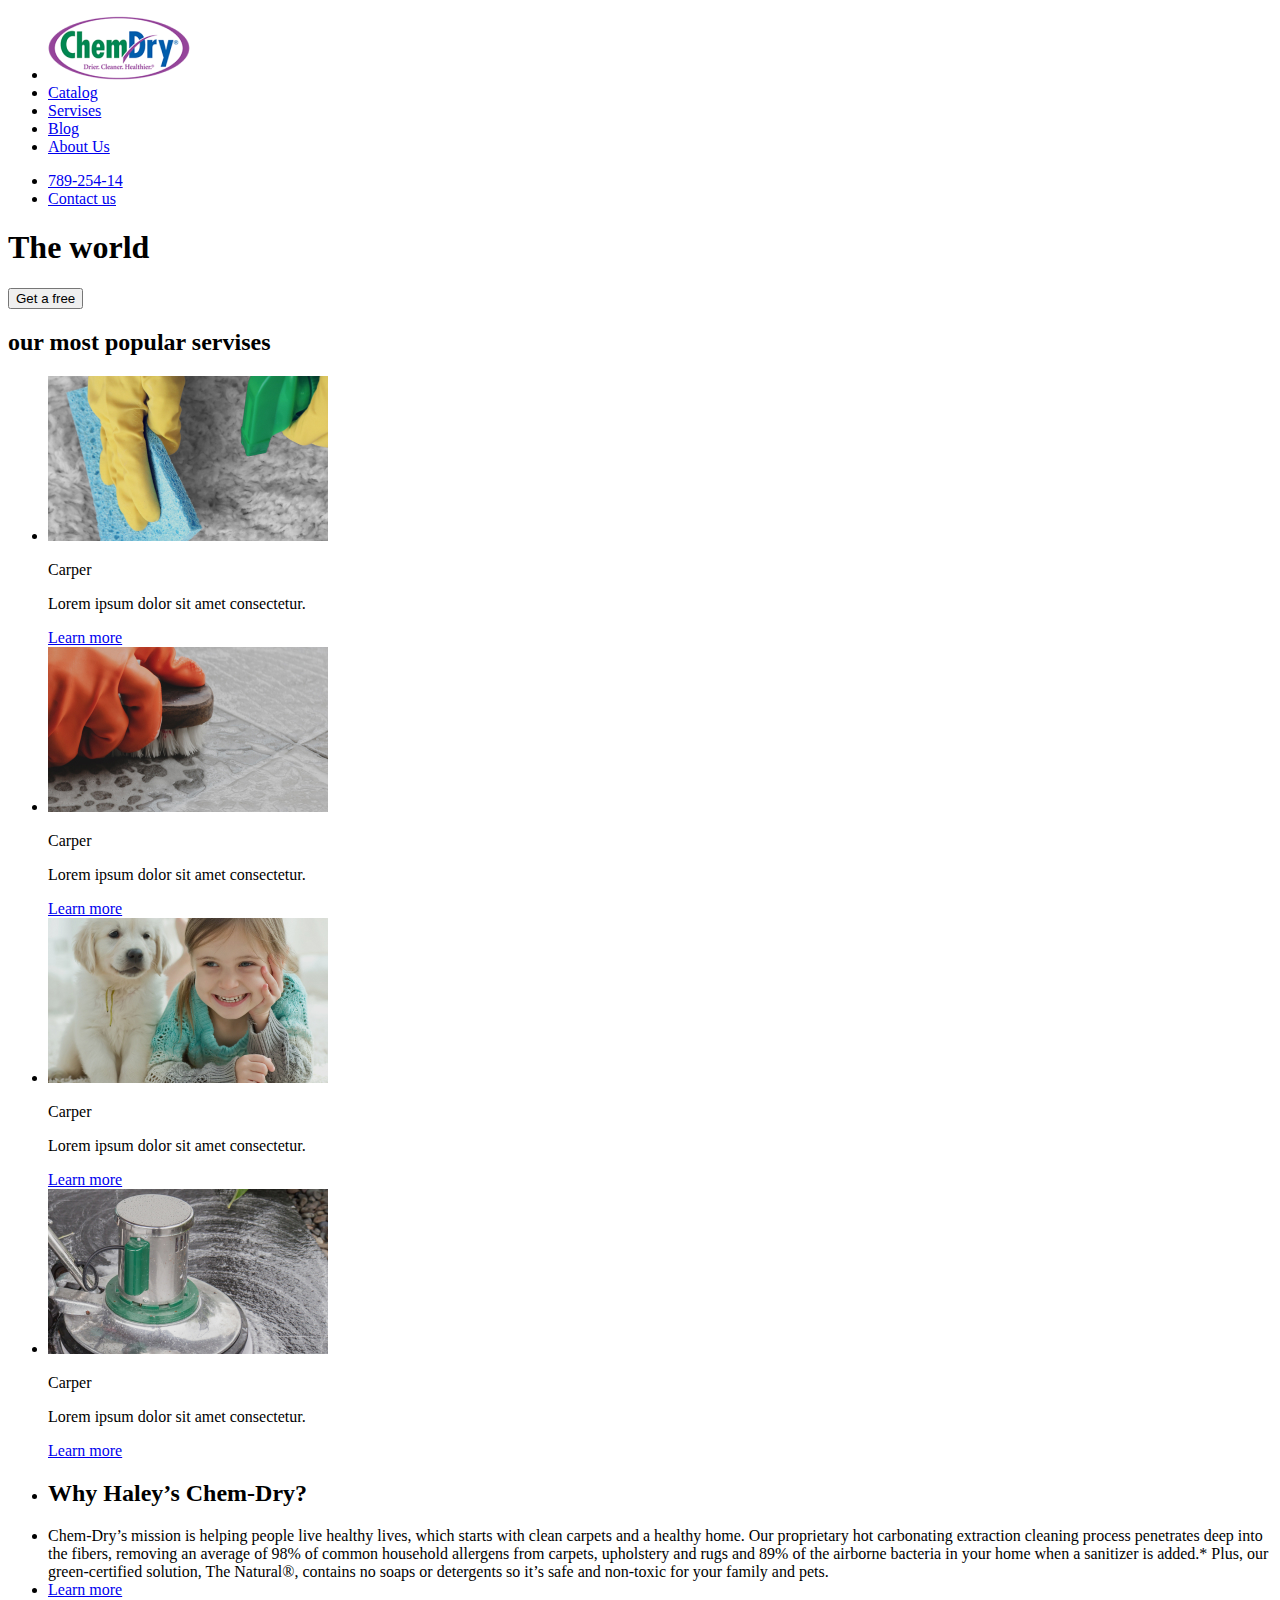
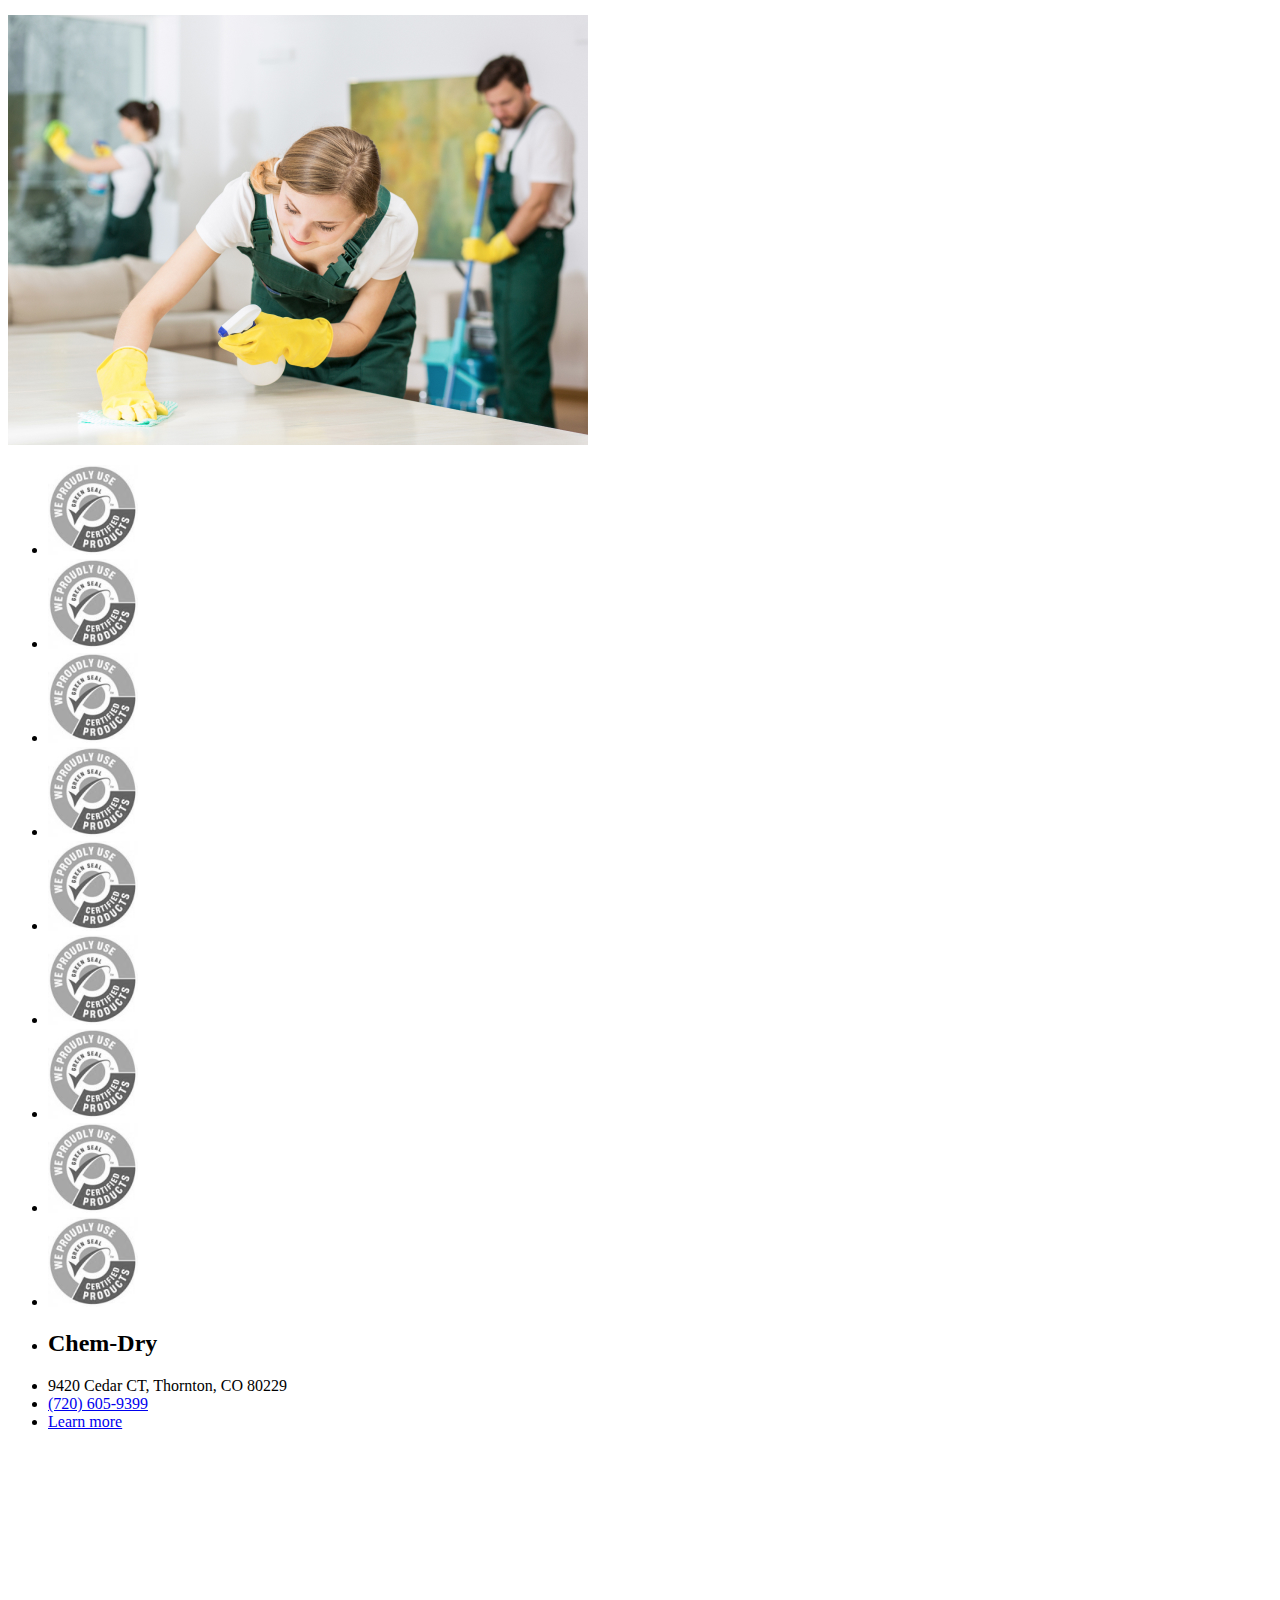
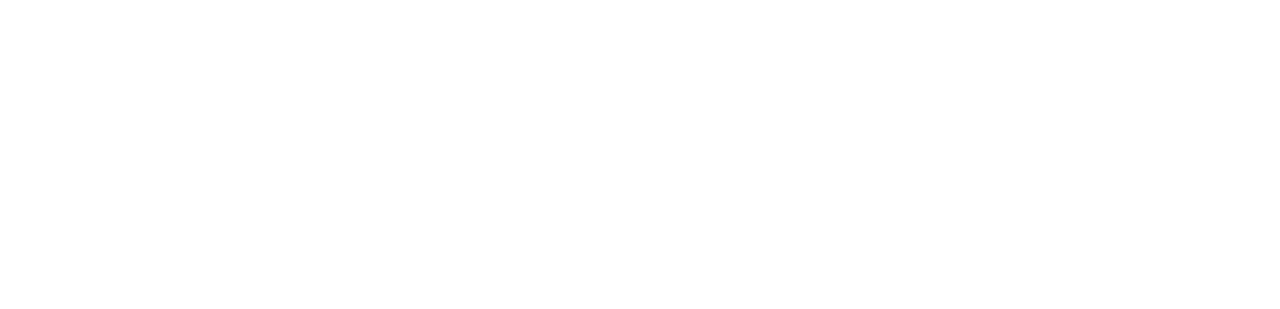
==== index.html @ 8bb9d245 "lec 3" ====
<!DOCTYPE html>
<html lang="en">
  <head>
    <meta charset="UTF-8" />
    <meta http-equiv="X-UA-Compatible" content="IE=edge" />
    <meta name="viewport" content="width=device-width, initial-scale=1.0" />
    <title>Main</title>
  </head>
  <body>
    <header class="header">
      <ul class="header__list">
        <li class="header__list-item">
          <a class="header__list-link" href="/"><img src="./img/logo.png" alt="Logo" /></a>
        </li>
        <li class="header__list-item">
          <a class="header__list-link" href="#">Catalog</a>
        </li>
        <li class="header__list-item">
          <a class="header__list-link" href="#">Servises</a>
        </li>
        <li class="header__list-item">
          <a class="header__list-link" href="#">Blog</a>
        </li>
        <li class="header__list-item">
          <a class="header__list-link" href="#">About Us</a>
        </li>
      </ul>
      <ul class="header__list-contact">
        <li class="header__list-item">
          <a class="header__list-link" href="#">789-254-14</a>
        </li>
        <li class="header__list-item">
          <a class="header__list-link" href="#">Contact us</a>
        </li>
      </ul>
    </header>
    <main class="main">
      <section class="banner">
        <h1 class="banner__title">The world</h1>
        <button type="button" class="banner__btn">Get a free</button>
      </section>
      <section class="services">
        <h2 class="servises__title">our most popular servises</h2>
        <ul class="servises__list">
          <li class="servises__list-item">
            <img src="./img/service.jpg" alt="Servis" class="servises__list-img" />
            <p class="servises__list-title">Carper</p>
            <p class="servises__list-desc">Lorem ipsum dolor sit amet consectetur.</p>
            <a href="#" class="servises__list-link">Learn more</a>
          </li>
          <li class="servises__list-item">
            <img src="./img/service-one.jpg" alt="Servis" class="servises__list-img" />
            <p class="servises__list-title">Carper</p>
            <p class="servises__list-desc">Lorem ipsum dolor sit amet consectetur.</p>
            <a href="#" class="servises__list-link">Learn more</a>
          </li>
          <li class="servises__list-item">
            <img src="./img/service-two.jpg" alt="Servis" class="servises__list-img" />
            <p class="servises__list-title">Carper</p>
            <p class="servises__list-desc">Lorem ipsum dolor sit amet consectetur.</p>
            <a href="#" class="servises__list-link">Learn more</a>
          </li>
          <li class="servises__list-item">
            <img src="./img/service-three.jpg" alt="Servis" class="servises__list-img" />
            <p class="servises__list-title">Carper</p>
            <p class="servises__list-desc">Lorem ipsum dolor sit amet consectetur.</p>
            <a href="#" class="servises__list-link">Learn more</a>
          </li>
        </ul>
      </section>
      <section class="about">
        <ul class="about__list">
          <li class="about__list-item">
            <h2 class="about__list-title">Why Haley’s Chem-Dry?</h2>
          </li>
          <li class="about__list-item">
            Chem-Dry’s mission is helping people live healthy lives, which
            starts with clean carpets and a healthy home. Our proprietary hot
            carbonating extraction cleaning process penetrates deep into the
            fibers, removing an average of 98% of common household allergens
            from carpets, upholstery and rugs and 89% of the airborne bacteria
            in your home when a sanitizer is added.* Plus, our green-certified
            solution, The Natural®, contains no soaps or detergents so it’s safe
            and non-toxic for your family and pets.
          </li>
          <li class="about__list-item">
            <a href="#" class="about__list-link">Learn more</a>
          </li>
        </ul>
        <img src="./img/cleaning.jpg" class="about__img" alt="Chem-Dry’s mission is helping people">
      </section>
      <section class="awards">
        <ul class="awards__list">
            <li class="awards__list-item"><img src="./img/award.png" class="awards__list-img" alt="award"></li>
            <li class="awards__list-item"><img src="./img/award.png" class="awards__list-img" alt="award"></li>
            <li class="awards__list-item"><img src="./img/award.png" class="awards__list-img" alt="award"></li>
            <li class="awards__list-item"><img src="./img/award.png" class="awards__list-img" alt="award"></li>
            <li class="awards__list-item"><img src="./img/award.png" class="awards__list-img" alt="award"></li>
            <li class="awards__list-item"><img src="./img/award.png" class="awards__list-img" alt="award"></li>
            <li class="awards__list-item"><img src="./img/award.png" class="awards__list-img" alt="award"></li>
            <li class="awards__list-item"><img src="./img/award.png" class="awards__list-img" alt="award"></li>
            <li class="awards__list-item"><img src="./img/award.png" class="awards__list-img" alt="award"></li>
        </ul>
      </section>
      <section class="maps">
        <div class="maps__contact">
            <ul class="maps__list">
                <li class="maps__list-item"><h2 class="maps__list-title">Chem-Dry</h2></li>
                <li class="maps__list-item">9420 Cedar CT, Thornton, CO 80229</li>
                <li class="maps__list-item"><a href="tel:7206059399">(720) 605-9399 </a></li>
                <li class="maps__list-item"><a href="#" class="maps__list-link">Learn more</a></li>
            </ul>
        </div>
        <iframe src="https://www.google.com/maps/embed?pb=!1m18!1m12!1m3!1d2372.5371506304455!2d49.28814455158159!3d53.51246307991602!2m3!1f0!2f0!3f0!3m2!1i1024!2i768!4f13.1!3m3!1m2!1s0x416879a82611632d%3A0xb18d94ffcf91e387!2sDL%20Academy!5e0!3m2!1sru!2sru!4v1675094726939!5m2!1sru!2sru" width="600" height="450" style="border:0;" allowfullscreen="" loading="lazy" referrerpolicy="no-referrer-when-downgrade"></iframe>
      </section>
    </main>
  </body>
</html>
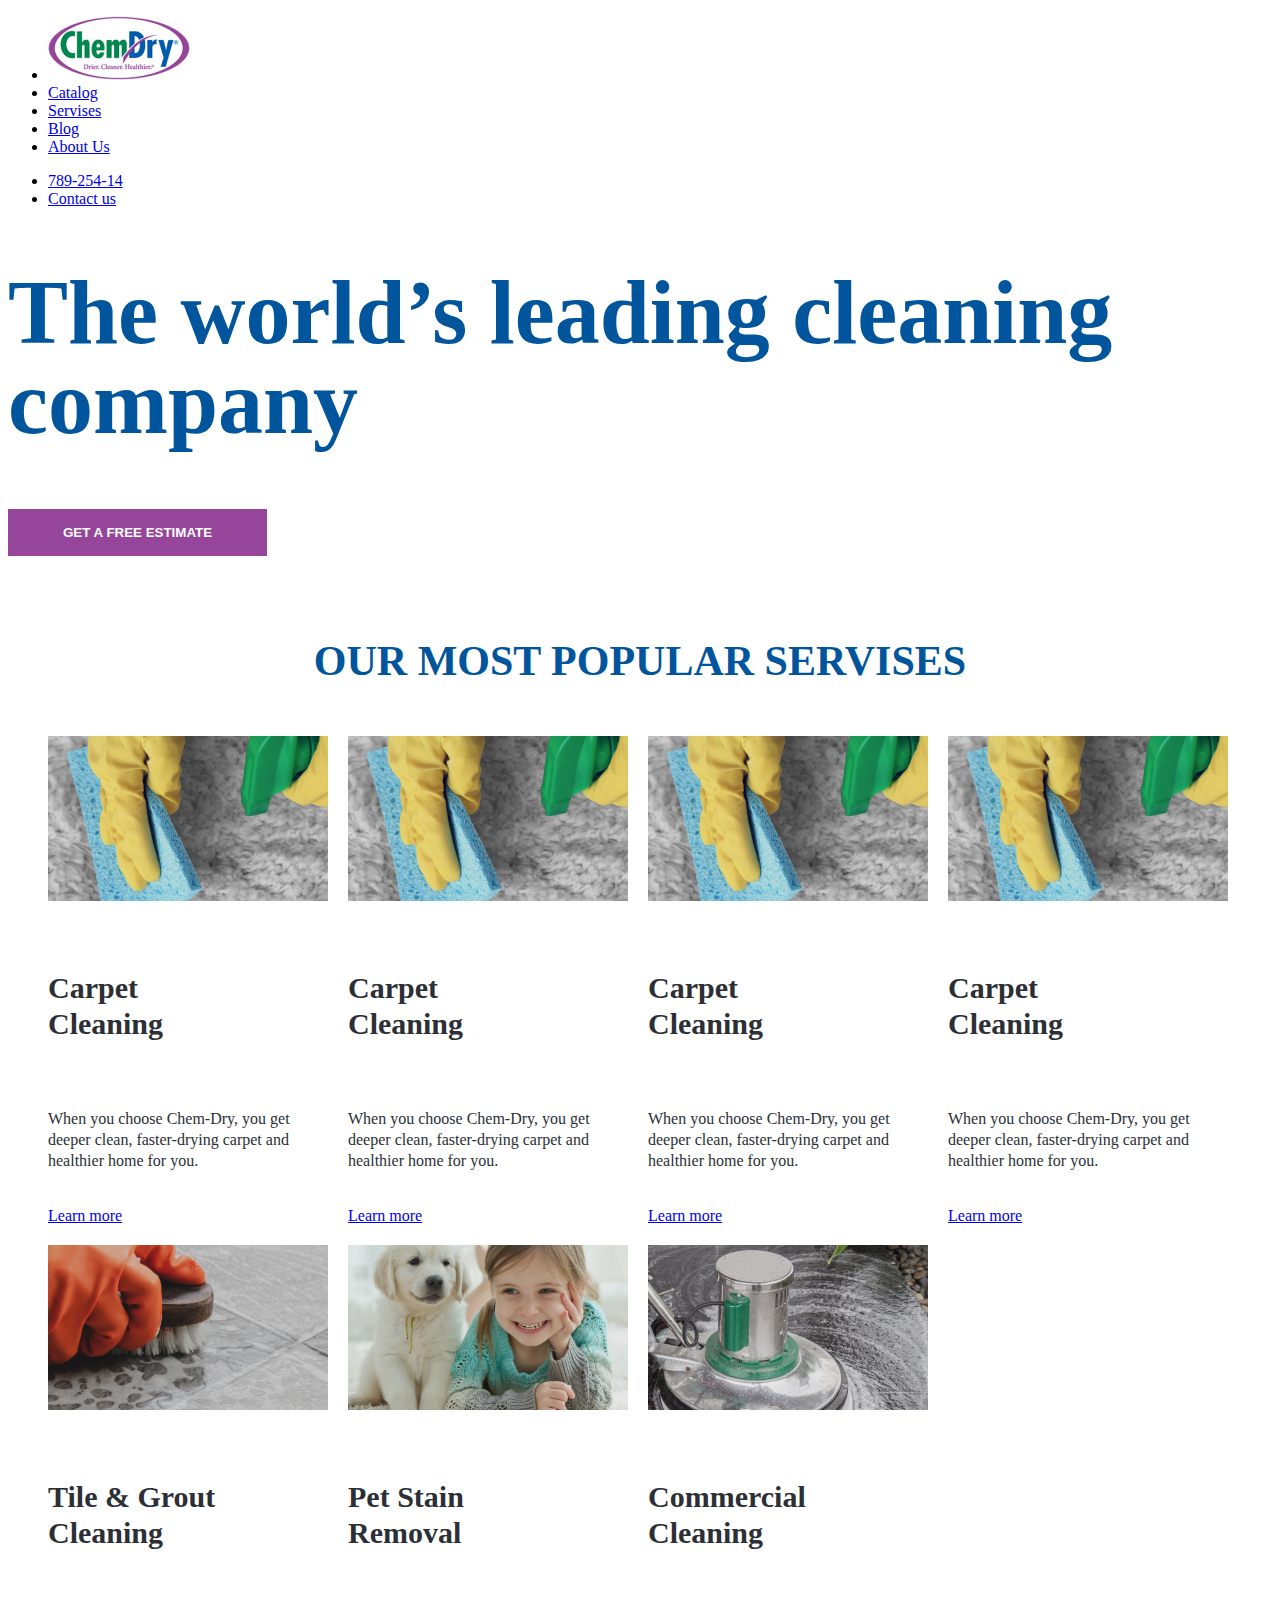
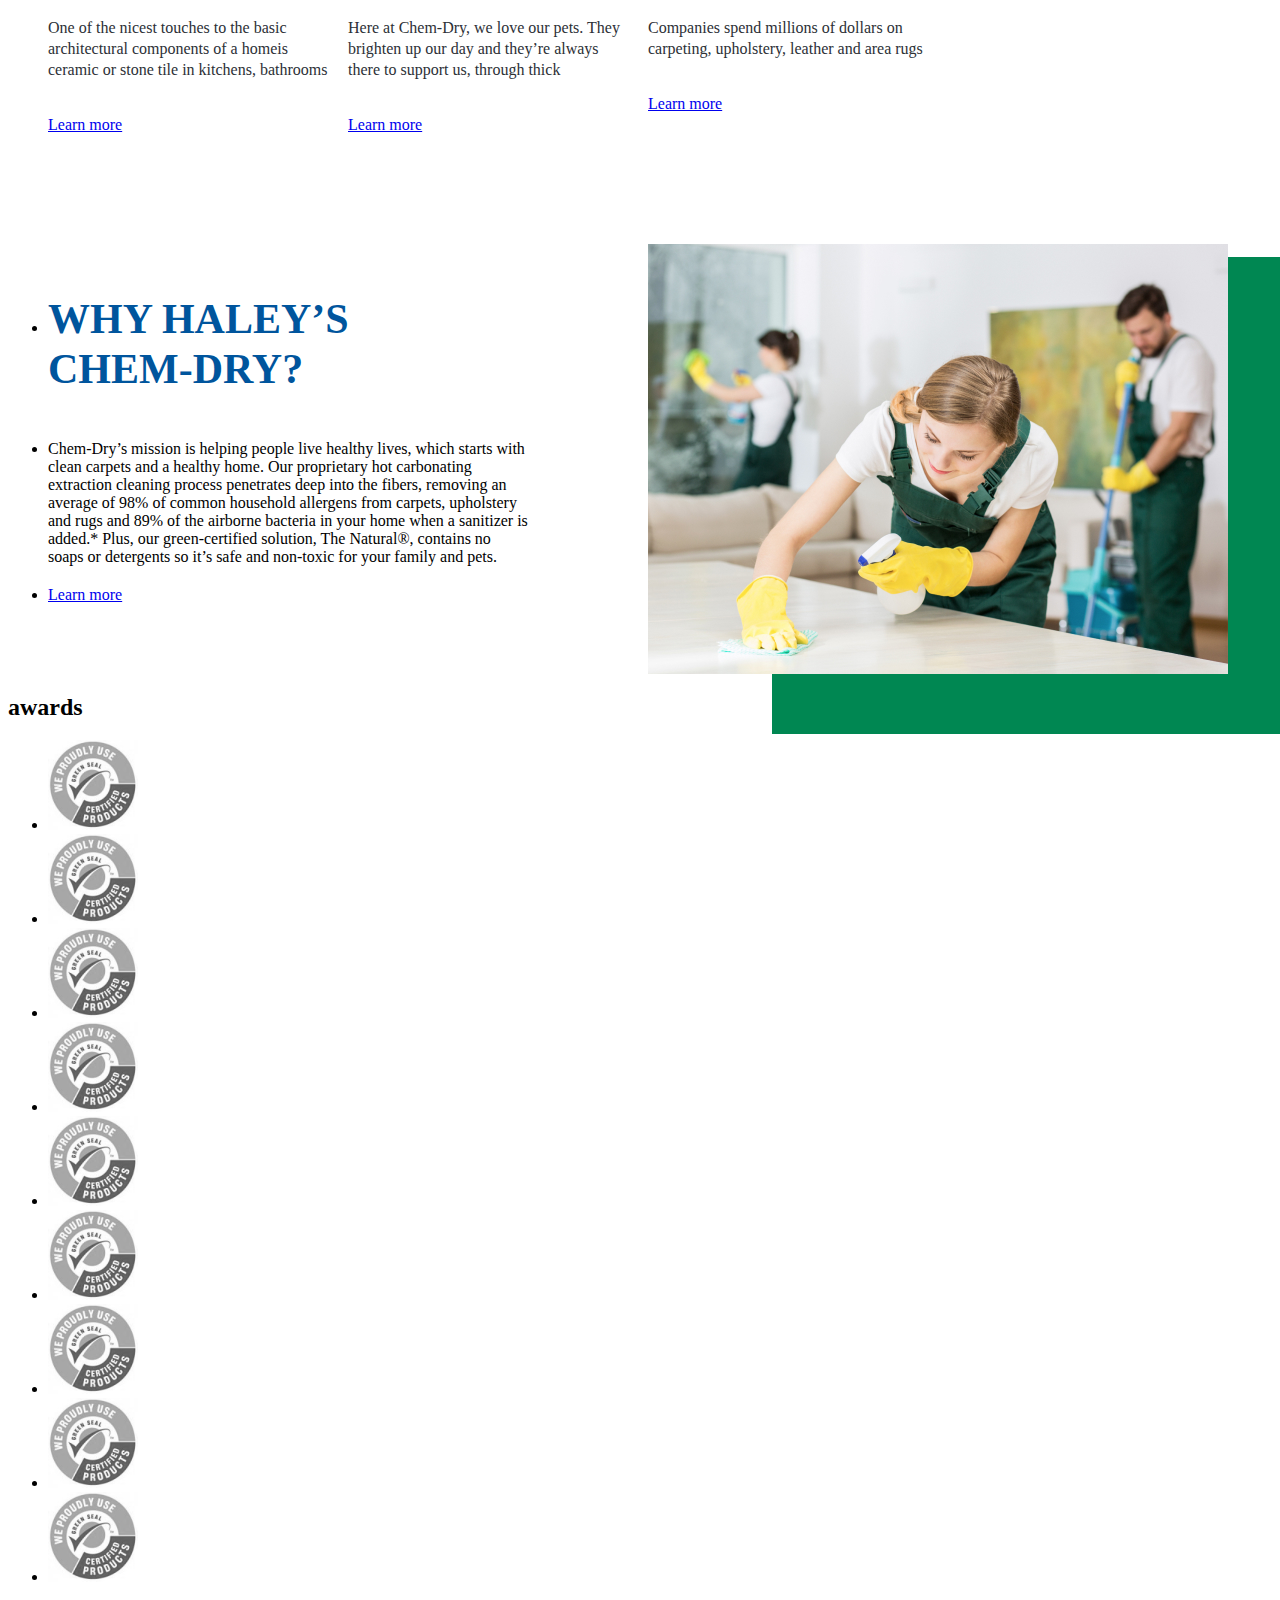
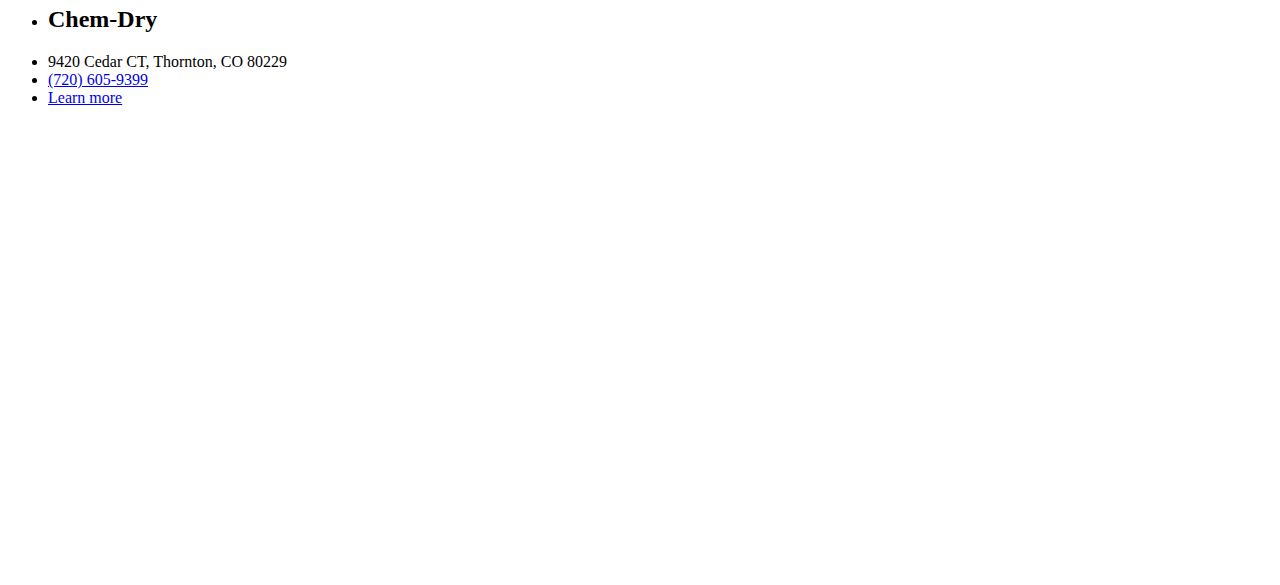
==== commit 98a411e6: "lec 7" ====
--- a/index.html
+++ b/index.html
@@ -4,13 +4,20 @@
     <meta charset="UTF-8" />
     <meta http-equiv="X-UA-Compatible" content="IE=edge" />
     <meta name="viewport" content="width=device-width, initial-scale=1.0" />
+    <!-- <link rel="preconnect" href="https://fonts.googleapis.com">
+    <link rel="preconnect" href="https://fonts.gstatic.com" crossorigin>
+    <link href="https://fonts.googleapis.com/css2?family=Lato:wght@400;700;900&display=swap" rel="stylesheet"> -->
+    <link rel="stylesheet" href="./css/normalize.css">
+    <link rel="stylesheet" href="./css/common.css">
+    <link rel="stylesheet" href="./css/fonts.css">
+    <link rel="stylesheet" href="./css/style.css">
     <title>Main</title>
   </head>
   <body>
-    <header class="header">
+    <header class="header container">
       <ul class="header__list">
         <li class="header__list-item">
-          <a class="header__list-link" href="/"><img src="./img/logo.png" alt="Logo" /></a>
+          <a class="header__list-link" href="/"><img src="./img/logo.png" alt="Logo" class="logo"/></a>
         </li>
         <li class="header__list-item">
           <a class="header__list-link" href="#">Catalog</a>
@@ -27,53 +34,79 @@
       </ul>
       <ul class="header__list-contact">
         <li class="header__list-item">
-          <a class="header__list-link" href="#">789-254-14</a>
+          <a class="header__list-link--phone" href="#">789-254-14</a>
         </li>
         <li class="header__list-item">
-          <a class="header__list-link" href="#">Contact us</a>
+          <a class="header__list-link--contact" href="./pages/contact.html">Contact us</a>
         </li>
       </ul>
     </header>
-    <main class="main">
+    <main class="main container">
       <section class="banner">
-        <h1 class="banner__title">The world</h1>
-        <button type="button" class="banner__btn">Get a free</button>
+        <h1 class="banner__title">The world’s leading
+          cleaning company</h1>
+        <button type="button" class="banner__btn" aria-label="Open popup">Get a free Estimate</button>
       </section>
-      <section class="services">
+      <section class="services container">
         <h2 class="servises__title">our most popular servises</h2>
         <ul class="servises__list">
           <li class="servises__list-item">
             <img src="./img/service.jpg" alt="Servis" class="servises__list-img" />
-            <p class="servises__list-title">Carper</p>
-            <p class="servises__list-desc">Lorem ipsum dolor sit amet consectetur.</p>
-            <a href="#" class="servises__list-link">Learn more</a>
+            <p class="servises__list-title">Carpet
+              Cleaning</p>
+            <p class="servises__list-desc">When you choose Chem-Dry, you get deeper clean, faster-drying carpet and healthier home for you.</p>
+            <a href="#" class="servises__list-link link">Learn more</a>
+          </li>
+          <li class="servises__list-item">
+            <img src="./img/service.jpg" alt="Servis" class="servises__list-img" />
+            <p class="servises__list-title">Carpet
+              Cleaning</p>
+            <p class="servises__list-desc">When you choose Chem-Dry, you get deeper clean, faster-drying carpet and healthier home for you.</p>
+            <a href="#" class="servises__list-link link">Learn more</a>
+          </li>
+          <li class="servises__list-item">
+            <img src="./img/service.jpg" alt="Servis" class="servises__list-img" />
+            <p class="servises__list-title">Carpet
+              Cleaning</p>
+            <p class="servises__list-desc">When you choose Chem-Dry, you get deeper clean, faster-drying carpet and healthier home for you.</p>
+            <a href="#" class="servises__list-link link">Learn more</a>
+          </li>
+          <li class="servises__list-item">
+            <img src="./img/service.jpg" alt="Servis" class="servises__list-img" />
+            <p class="servises__list-title">Carpet
+              Cleaning</p>
+            <p class="servises__list-desc">When you choose Chem-Dry, you get deeper clean, faster-drying carpet and healthier home for you.</p>
+            <a href="#" class="servises__list-link link">Learn more</a>
           </li>
           <li class="servises__list-item">
             <img src="./img/service-one.jpg" alt="Servis" class="servises__list-img" />
-            <p class="servises__list-title">Carper</p>
-            <p class="servises__list-desc">Lorem ipsum dolor sit amet consectetur.</p>
-            <a href="#" class="servises__list-link">Learn more</a>
+            <p class="servises__list-title">Tile & Grout Cleaning</p>
+            <p class="servises__list-desc">One of the nicest touches to the basic architectural components of a homeis ceramic or stone tile
+              in kitchens, bathrooms</p>
+            <a href="#" class="servises__list-link link">Learn more</a>
           </li>
           <li class="servises__list-item">
             <img src="./img/service-two.jpg" alt="Servis" class="servises__list-img" />
-            <p class="servises__list-title">Carper</p>
-            <p class="servises__list-desc">Lorem ipsum dolor sit amet consectetur.</p>
-            <a href="#" class="servises__list-link">Learn more</a>
+            <p class="servises__list-title">Pet Stain
+              Removal</p>
+            <p class="servises__list-desc">Here at Chem-Dry,
+              we love our pets. They brighten up our day and they’re always there to support us, through thick</p>
+            <a href="#" class="servises__list-link link">Learn more</a>
           </li>
           <li class="servises__list-item">
             <img src="./img/service-three.jpg" alt="Servis" class="servises__list-img" />
-            <p class="servises__list-title">Carper</p>
-            <p class="servises__list-desc">Lorem ipsum dolor sit amet consectetur.</p>
-            <a href="#" class="servises__list-link">Learn more</a>
+            <p class="servises__list-title">Commercial Cleaning</p>
+            <p class="servises__list-desc">Companies spend millions of dollars on carpeting, upholstery, leather and area rugs</p>
+            <a href="#" class="servises__list-link link">Learn more</a>
           </li>
         </ul>
       </section>
-      <section class="about">
+      <section class="about container">
         <ul class="about__list">
           <li class="about__list-item">
             <h2 class="about__list-title">Why Haley’s Chem-Dry?</h2>
           </li>
-          <li class="about__list-item">
+          <li class="about__list-item about__text">
             Chem-Dry’s mission is helping people live healthy lives, which
             starts with clean carpets and a healthy home. Our proprietary hot
             carbonating extraction cleaning process penetrates deep into the
@@ -84,12 +117,13 @@
             and non-toxic for your family and pets.
           </li>
           <li class="about__list-item">
-            <a href="#" class="about__list-link">Learn more</a>
+            <a href="#" class="about__list-link link">Learn more</a>
           </li>
         </ul>
         <img src="./img/cleaning.jpg" class="about__img" alt="Chem-Dry’s mission is helping people">
       </section>
-      <section class="awards">
+      <section class="awards container">
+        <h2 class="hidden">awards</h2>
         <ul class="awards__list">
             <li class="awards__list-item"><img src="./img/award.png" class="awards__list-img" alt="award"></li>
             <li class="awards__list-item"><img src="./img/award.png" class="awards__list-img" alt="award"></li>
@@ -102,13 +136,13 @@
             <li class="awards__list-item"><img src="./img/award.png" class="awards__list-img" alt="award"></li>
         </ul>
       </section>
-      <section class="maps">
+      <section class="maps container">
         <div class="maps__contact">
             <ul class="maps__list">
                 <li class="maps__list-item"><h2 class="maps__list-title">Chem-Dry</h2></li>
                 <li class="maps__list-item">9420 Cedar CT, Thornton, CO 80229</li>
                 <li class="maps__list-item"><a href="tel:7206059399">(720) 605-9399 </a></li>
-                <li class="maps__list-item"><a href="#" class="maps__list-link">Learn more</a></li>
+                <li class="maps__list-item"><a href="#" class="maps__list-link link">Learn more</a></li>
             </ul>
         </div>
         <iframe src="https://www.google.com/maps/embed?pb=!1m18!1m12!1m3!1d2372.5371506304455!2d49.28814455158159!3d53.51246307991602!2m3!1f0!2f0!3f0!3m2!1i1024!2i768!4f13.1!3m3!1m2!1s0x416879a82611632d%3A0xb18d94ffcf91e387!2sDL%20Academy!5e0!3m2!1sru!2sru!4v1675094726939!5m2!1sru!2sru" width="600" height="450" style="border:0;" allowfullscreen="" loading="lazy" referrerpolicy="no-referrer-when-downgrade"></iframe>
--- a/css/style.css
+++ b/css/style.css
@@ -0,0 +1,131 @@
+
+
+.banner__title {
+  font-style: normal;
+  font-weight: 900;
+  font-size: 90px;
+  line-height: 100%;
+  color: #00559D;
+}
+
+.banner__btn {
+  font-weight: 900;
+  padding: 16px 55px;
+  background: #95459A;
+  text-transform: uppercase;
+  color: #FFFFFF;
+  border: none;
+  cursor: pointer;
+}
+
+.services {
+  margin-top: 80px;
+}
+
+.servises__list-img {
+  margin-bottom: 19px;
+}
+
+.servises__title {
+  font-style: normal;
+  font-weight: 700;
+  font-size: 42px;
+  line-height: 50px;
+  text-transform: uppercase;
+  color: #00559D;
+  text-align: center;
+  margin-bottom: 50px;
+}
+
+.servises__list-item {
+  display: flex;
+  flex-direction: column;
+  max-width: 280px;
+  row-gap: 20px;
+}
+
+.servises__list-title {
+  font-style: normal;
+  font-weight: 700;
+  font-size: 30px;
+  line-height: 36px;
+  color: #2C3036;
+  max-width: 170px;
+}
+
+.servises__list-desc {
+  font-style: normal;
+  font-weight: 400;
+  font-size: 16px;
+  line-height: 21px;
+  color: #2C3036;
+}
+
+.delivery {
+  display: flex;
+  column-gap: 120px;
+}
+
+.background {
+  background-color: #E1F0F7;
+}
+
+.delivery__list {
+  margin-top: -35px;
+  max-width: 480px;
+}
+
+.banner-test__wrapper {
+  display: flex;
+}
+
+.servises__list {
+  display: flex;
+  column-gap: 20px;
+  row-gap: 20px;
+  margin-bottom: 110px;
+  flex-wrap: wrap;
+}
+
+.about {
+  display: flex;
+  column-gap: 120px;
+  position: relative;
+}
+
+.about__list {
+  display: flex;
+  flex-direction: column;
+}
+
+.about__list-title {
+  margin-bottom: 46px;
+  max-width: 401px;
+  font-style: normal;
+  font-weight: 700;
+  font-size: 42px;
+  line-height: 50px;
+  text-transform: uppercase;
+  color: #00559D;
+}
+
+.about__text {
+  max-width: 480px;
+  margin-bottom: 20px;
+}
+
+.about::before {
+  content: '';
+  position: absolute;
+  display: block;
+  width: 570px;
+  height: 477px;
+  right: -70px;
+  bottom: -60px;
+  background: #008752;
+  z-index: 5;
+}
+
+.about__img {
+  z-index: 15;
+}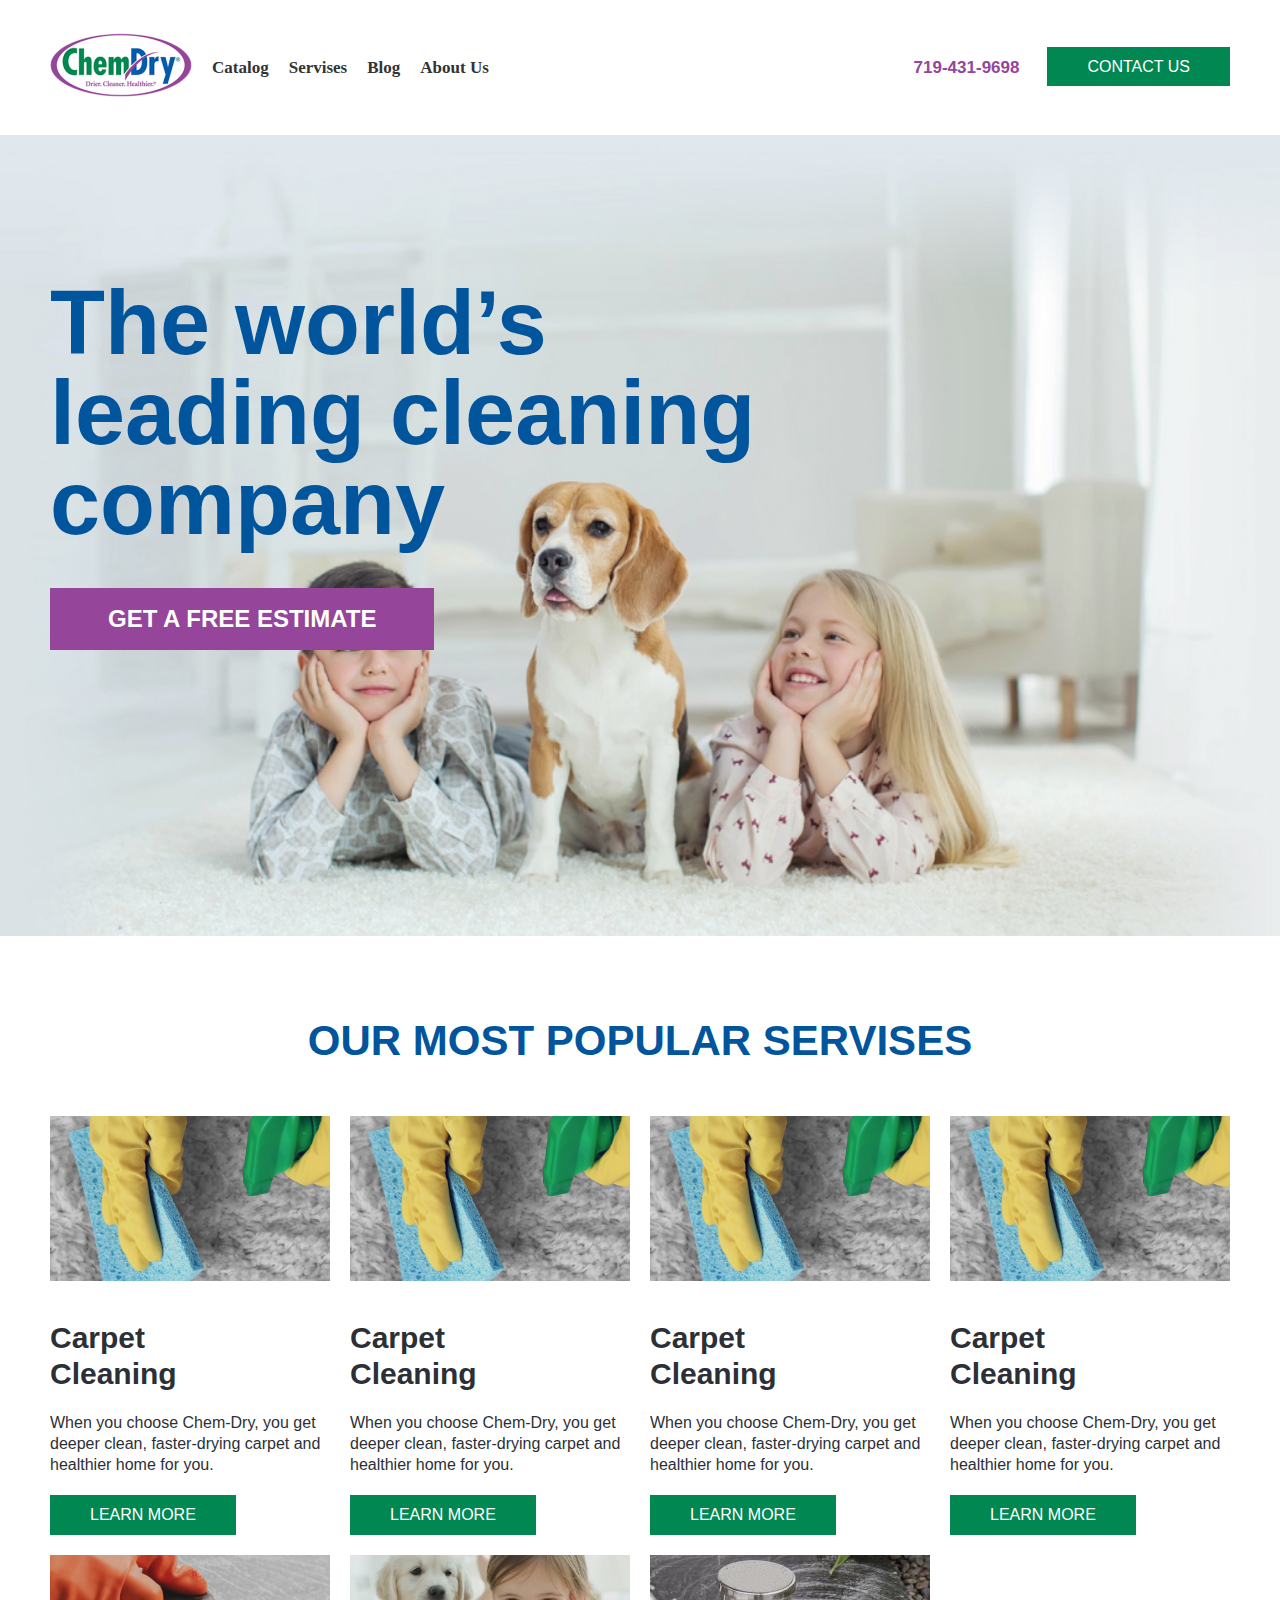
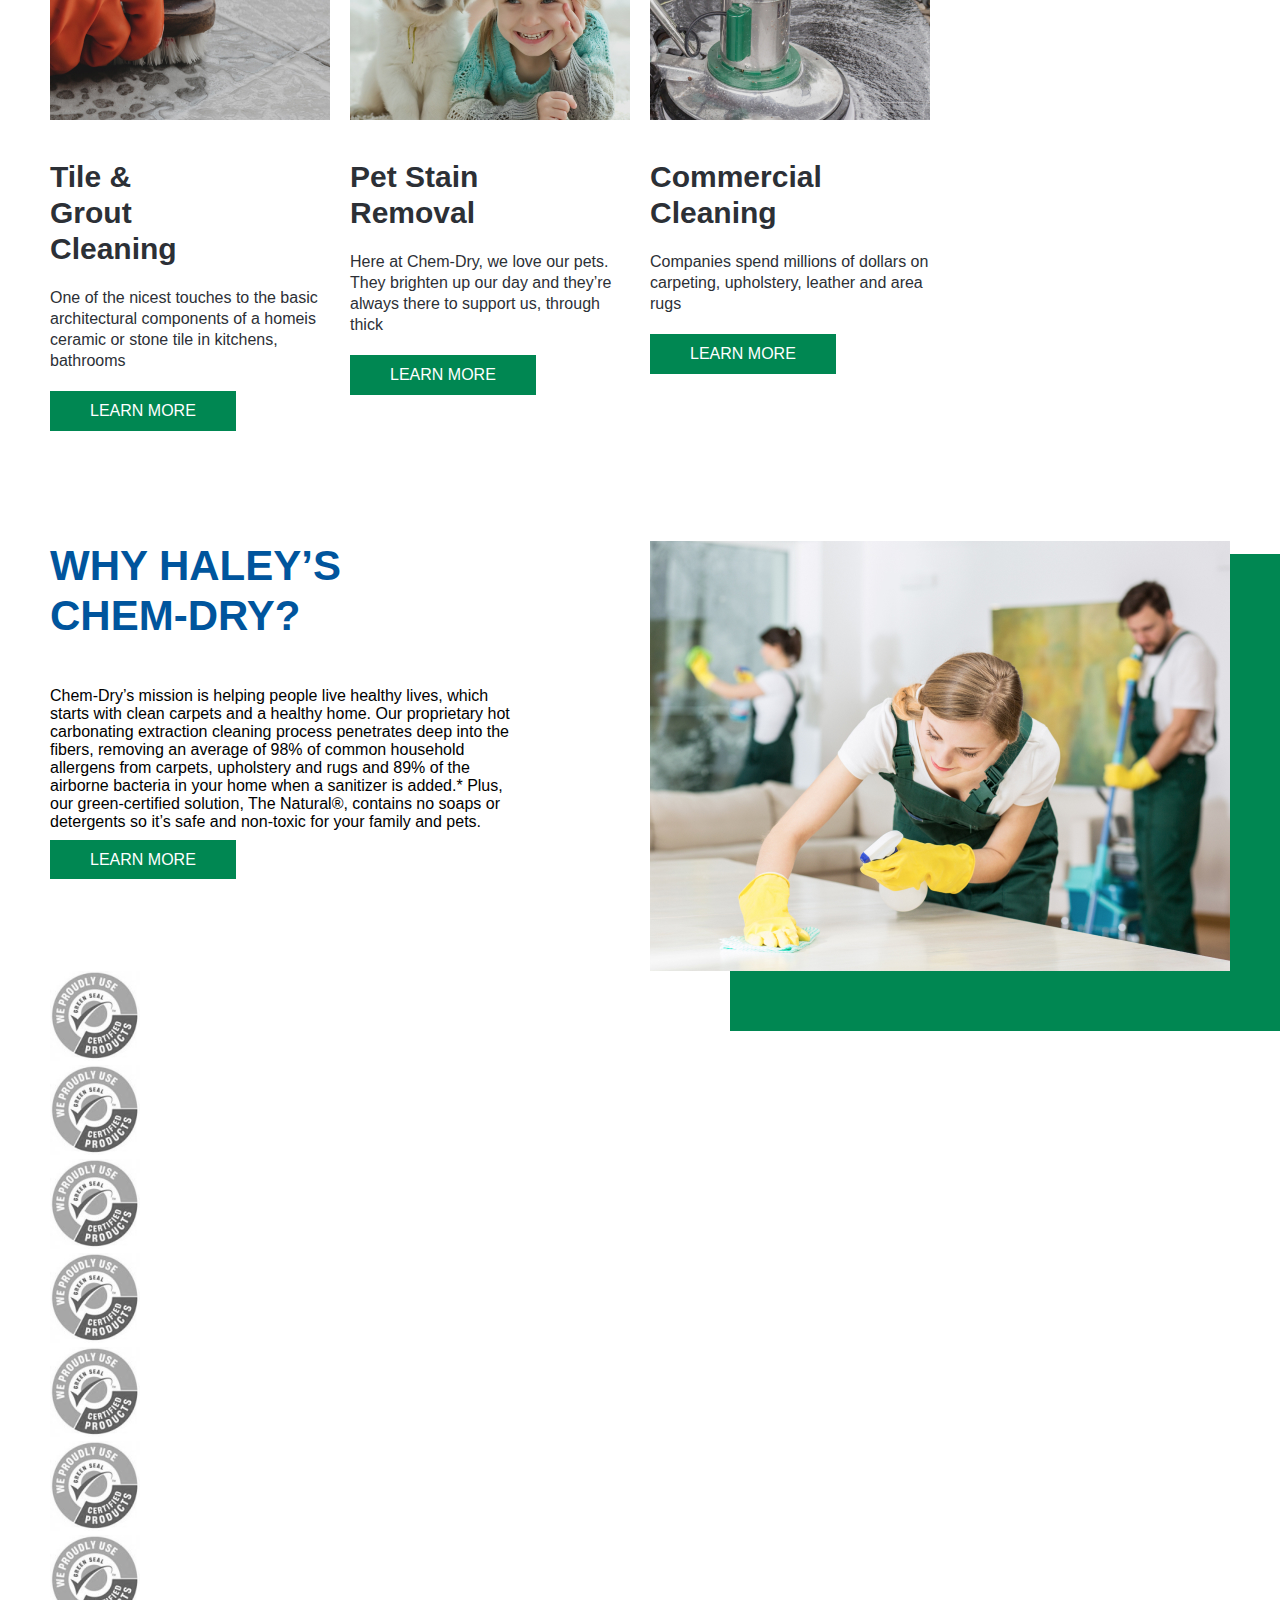
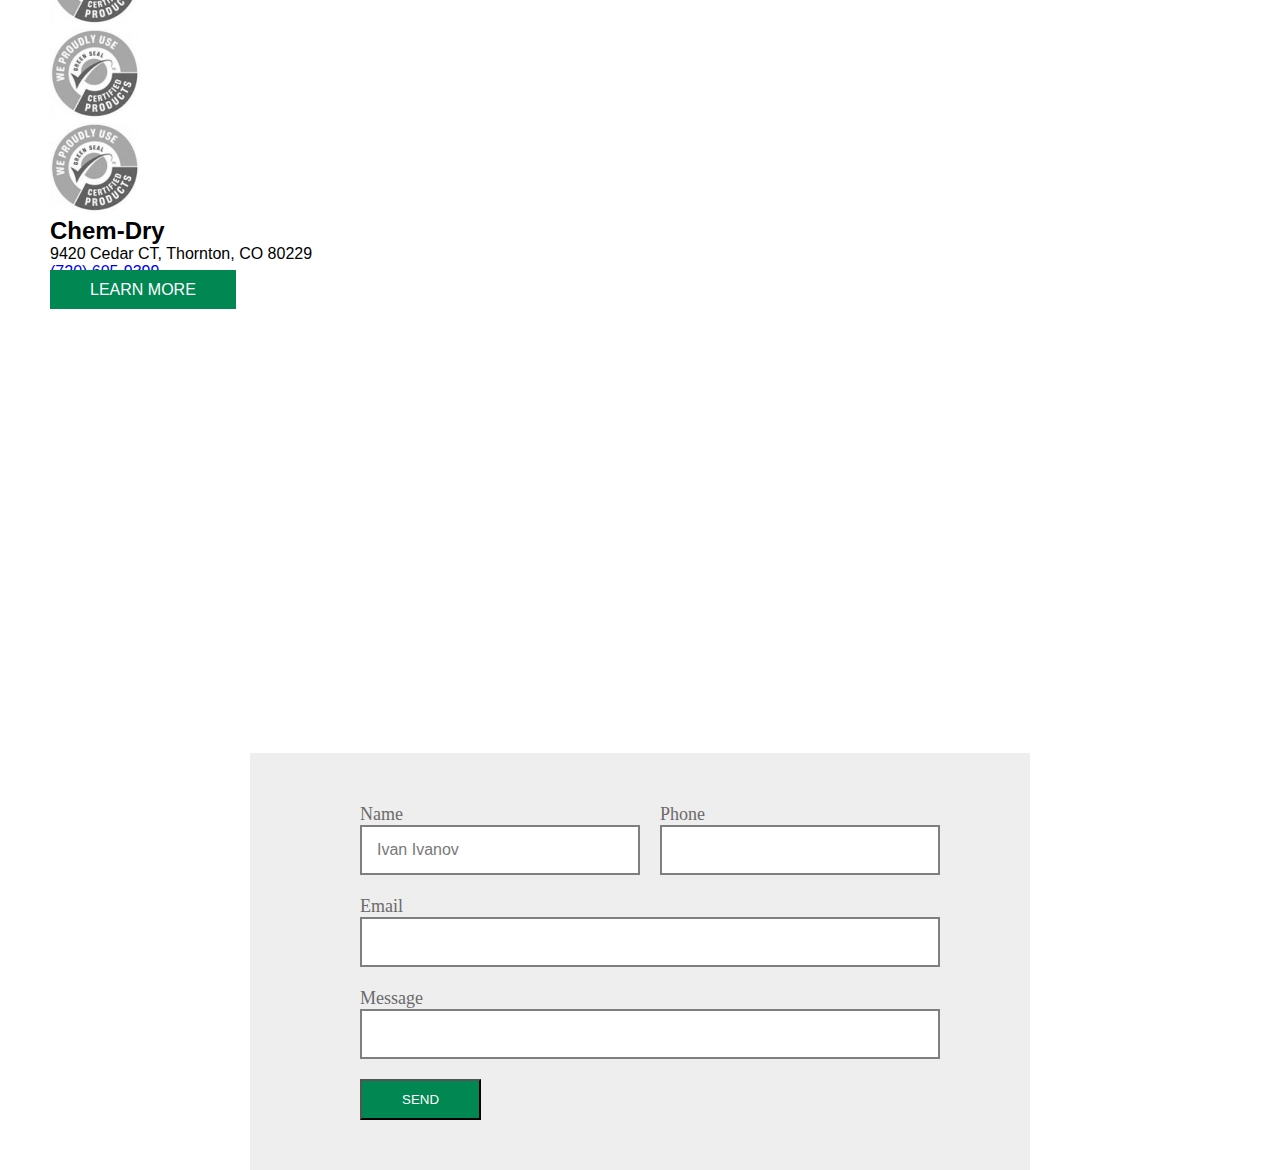
==== commit b65228e6: "lec 8" ====
--- a/index.html
+++ b/index.html
@@ -34,18 +34,20 @@
       </ul>
       <ul class="header__list-contact">
         <li class="header__list-item">
-          <a class="header__list-link--phone" href="#">789-254-14</a>
+          <a class="header__list-link--phone" href="#">719-431-9698</a>
         </li>
         <li class="header__list-item">
           <a class="header__list-link--contact" href="./pages/contact.html">Contact us</a>
         </li>
       </ul>
     </header>
-    <main class="main container">
+    <main class="main">
       <section class="banner">
-        <h1 class="banner__title">The world’s leading
-          cleaning company</h1>
-        <button type="button" class="banner__btn" aria-label="Open popup">Get a free Estimate</button>
+        <div class="container">
+          <h1 class="banner__title">The world’s leading
+            cleaning company</h1>
+          <button type="button" class="banner__btn" aria-label="Open popup">Get a free Estimate</button>
+        </div>
       </section>
       <section class="services container">
         <h2 class="servises__title">our most popular servises</h2>
@@ -148,5 +150,30 @@
         <iframe src="https://www.google.com/maps/embed?pb=!1m18!1m12!1m3!1d2372.5371506304455!2d49.28814455158159!3d53.51246307991602!2m3!1f0!2f0!3f0!3m2!1i1024!2i768!4f13.1!3m3!1m2!1s0x416879a82611632d%3A0xb18d94ffcf91e387!2sDL%20Academy!5e0!3m2!1sru!2sru!4v1675094726939!5m2!1sru!2sru" width="600" height="450" style="border:0;" allowfullscreen="" loading="lazy" referrerpolicy="no-referrer-when-downgrade"></iframe>
       </section>
     </main>
+    <div class="popup">
+      <form action="#" class="form">
+        <div class="form__inner-wr">
+          <div class="form__wrapper">
+            <div class="form__inner">
+              <label for="name" class="form__label">Name</label>
+              <input type="text" id="name" class="form__input" placeholder="Ivan Ivanov">
+            </div>
+            <div class="form__inner">
+              <label for="phone" class="form__label">Phone</label>
+              <input type="tel" id="phone" class="form__input">
+            </div>
+          </div>
+          <div class="form__wrapper-email">
+            <label for="email" class="form__label">Email</label>
+            <input type="email" id="email" class="form__input-email">
+          </div>
+          <div class="form__wrapper-email">
+            <label for="message" class="form__label">Message</label>
+            <input type="text" id="message" class="form__input-email">
+          </div>
+          <button type="submit" class="header__list-link--contact">Send</button>
+        </div>
+      </form>
+    </div>
   </body>
 </html>
--- a/css/common.css
+++ b/css/common.css
@@ -0,0 +1,161 @@
+* {
+    padding: 0;
+    margin: 0;
+    box-sizing: border-box;
+}
+
+body {
+    font-family: 'Lato', sans-serif;
+}
+
+a {
+    text-decoration: none;
+}
+
+li {
+    list-style-type: none;
+}
+
+h1,
+h2,
+h3 {
+    padding: 0;
+    margin: 0;
+}
+
+.container {
+    max-width: 1180px;
+    margin: 0 auto;
+}
+
+.hidden {
+    display: none;
+}
+
+.link {
+    padding: 11px 40px;
+    color: #FFFFFF;
+    background: #008752;
+    text-transform: uppercase;
+    max-width: max-content;
+}
+
+.header {
+    display: flex;
+    align-items: center;
+    margin-top: 33px;
+    margin-bottom: 33px;
+}
+
+.header__list {
+    display: flex;
+    align-items: center;
+    margin-right: auto;
+    column-gap: 20px;
+}
+
+.header__list-contact {
+    display: flex;
+}
+
+.header__list-link {
+    font-family: 'Lato';
+    font-style: normal;
+    font-weight: 700;
+    font-size: 17px;
+    line-height: 20px;
+    color: #333333;
+}
+
+.header__list-link--phone {
+    font-style: normal;
+    font-weight: 800;
+    margin-right: 28px;
+    font-size: 17px;
+    line-height: 20px;
+    color: #95459A;
+}
+
+.header__list-link--contact {
+    padding: 11px 40px;
+    color: #FFFFFF;
+    background: #008752;
+    text-transform: uppercase;
+}
+
+.footer {
+    background-color: #434343;
+}
+
+.form {
+    margin: auto;
+    width: 780px;
+    background: #EEEEEE;
+}
+
+.form__inner-wr {
+    padding: 50px 110px;
+}
+
+.form__wrapper {
+    display: flex;
+    column-gap: 20px;
+    margin-bottom: 20px;
+}
+
+.form__wrapper-email {
+    display: flex;
+    flex-direction: column;
+    margin-bottom: 20px;
+}
+
+.form__inner {
+    display: flex;
+    flex-direction: column;
+}
+
+.form__label {
+    font-family: 'Lato';
+    font-style: normal;
+    font-weight: 400;
+    font-size: 18px;
+    line-height: 22px;
+    color: #6B6A6A;
+    position: relative;
+}
+
+.form__input {
+    width: 280px;
+    height: 50px;
+    border: 2px solid rgba(0, 0, 0, 0.5);
+}
+
+.form__input::placeholder {
+    font-style: normal;
+    font-weight: 400;
+    font-size: 16px;
+    line-height: 20px;
+    color: #797979;
+    padding-left: 15px;
+}
+
+.form__input-email {
+    width: 580px;
+    height: 50px;
+    border: 2px solid rgba(0, 0, 0, 0.5);
+}
+
+.form__payment {
+    border: none;
+    margin-left: -12px;
+}
+
+.form__payment-list {
+    display: flex;
+    column-gap: 61px;
+    margin-left: 20px;
+}
+
+.form__payment-input {
+    appearance: none;
+}--- a/css/style.css
+++ b/css/style.css
@@ -1,4 +1,12 @@
-
+.banner {
+  position: relative;
+  background-image: url(../img/banner.jpg);
+  background-position: center;
+  background-size: cover;
+  background-repeat: no-repeat;
+  background-color: #E0E7ED;
+  padding: 143px 0 286px;
+}
 
 .banner__title {
   font-style: normal;
@@ -6,15 +14,18 @@
   font-size: 90px;
   line-height: 100%;
   color: #00559D;
+  max-width: 765px;
 }
 
 .banner__btn {
   font-weight: 900;
-  padding: 16px 55px;
+  padding: 17px 58px;
   background: #95459A;
   text-transform: uppercase;
   color: #FFFFFF;
+  font-size: 24px;
   border: none;
+  margin-top: 40px;
   cursor: pointer;
 }
 
@@ -96,6 +107,7 @@
 .about__list {
   display: flex;
   flex-direction: column;
+  max-width: 480px;
 }
 
 .about__list-title {
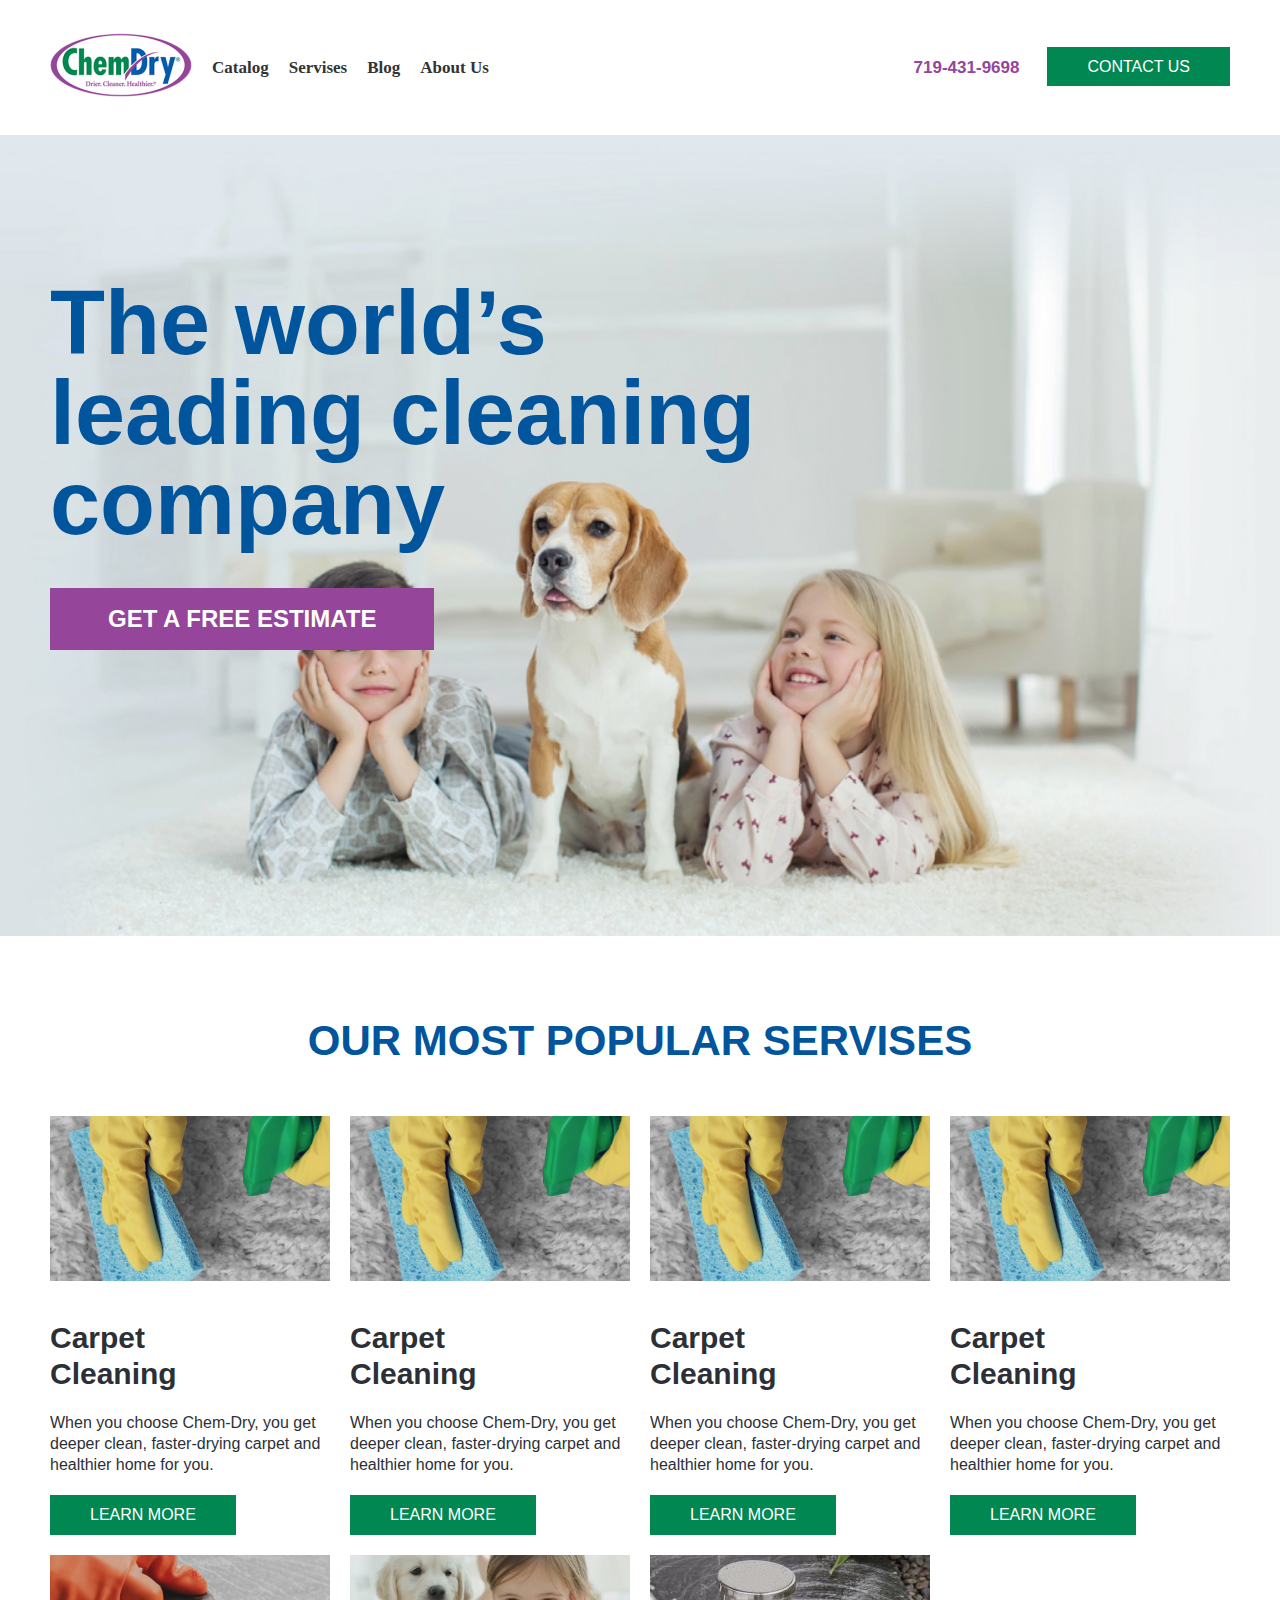
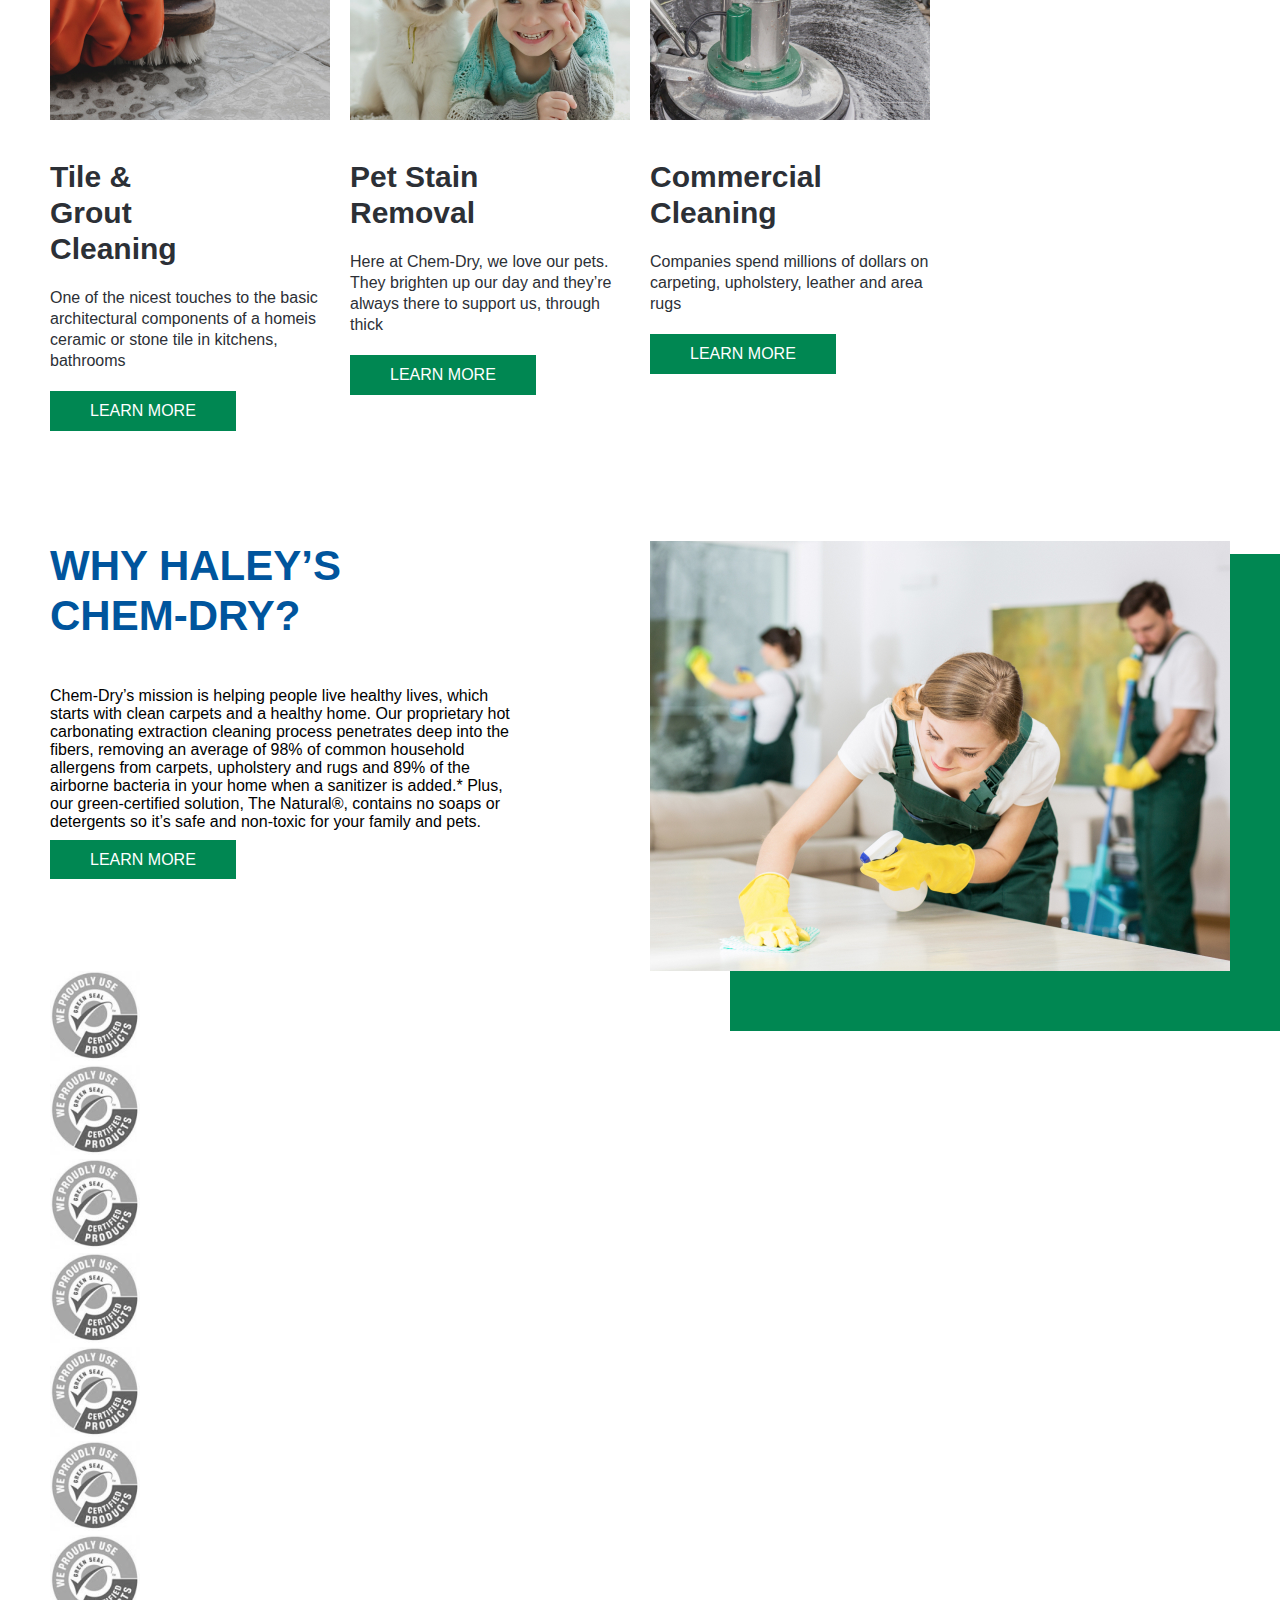
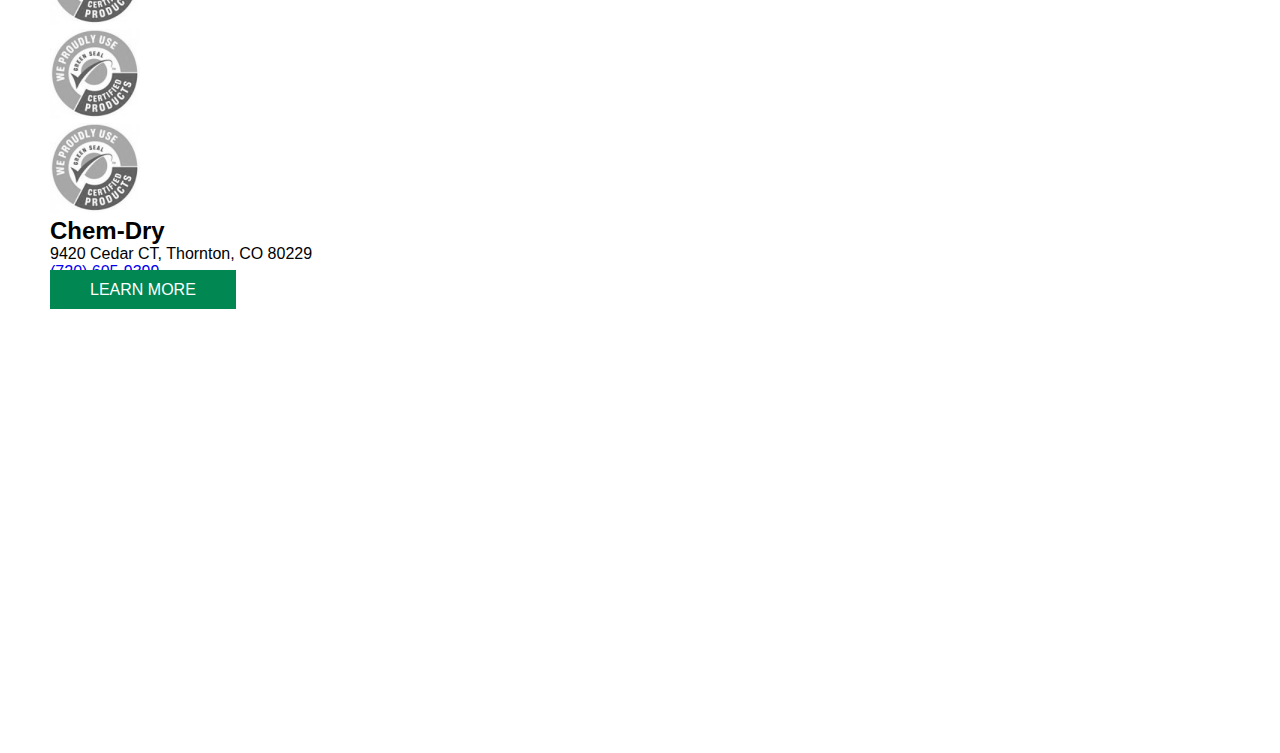
==== commit 7338b53f: "lec 9" ====
--- a/index.html
+++ b/index.html
@@ -174,6 +174,8 @@
           <button type="submit" class="header__list-link--contact">Send</button>
         </div>
       </form>
+      <button class="btn__close">x</button>
     </div>
+    <script src="./js/index.js"></script>
   </body>
 </html>
--- a/css/common.css
+++ b/css/common.css
@@ -158,4 +158,23 @@
 
 .form__payment-input {
     appearance: none;
+}
+
+.popup {
+    display: none;
+    position: absolute;
+    left: 24%;
+    top: 25%;
+}
+
+.open {
+    display: block;
+}
+
+.logo:hover {
+    opacity: 0.7;
+}
+
+.logo:active {
+    opacity: 0.4;
 }